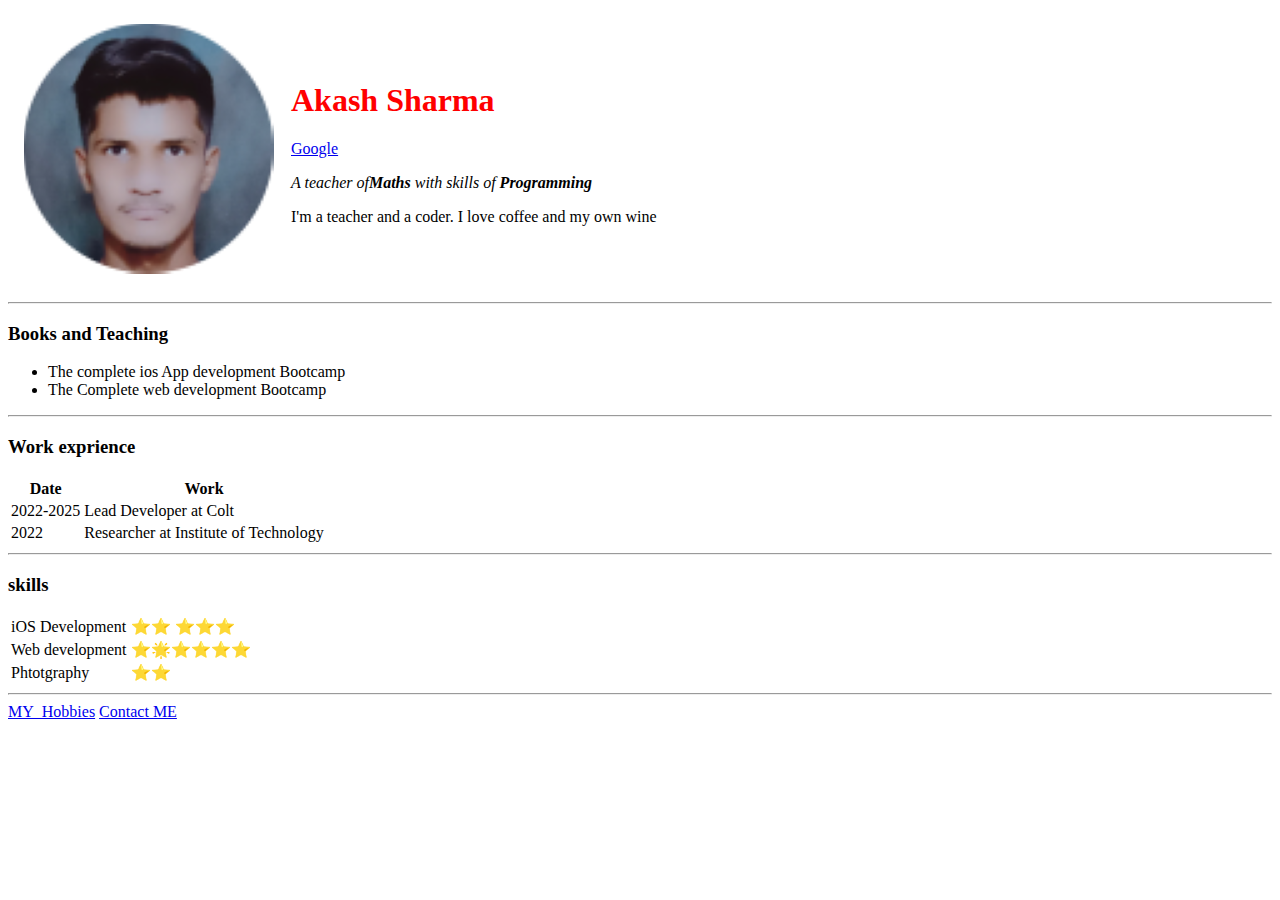
==== index.html @ a90a86a7 "Add initial CV website" ====
<!DOCTYPE html>
<html lang="en" dir="ltr">
  <head>
    <meta charset="utf-8">
    <title>Akash's Personal site</title>
  </head>
  <body>
    <table cellspacing = "15">
      <tr>
        <td align = "LEFT" colspan=""><img src="my_pics.png"  alt="Akash profile Picture"></td>
        <td><h1 style="color:red">Akash Sharma</h1>
        <a href="https://www.google.co.in">Google</a>
        <p><em>A teacher of<strong>Maths</strong> with skills of <strong>Programming</strong></em></p>
        <p>I'm a teacher and a coder. I love coffee and my own wine</p></td>
      </tr>
    </table>

    <hr>
    <h3>Books and Teaching</h3>
    <ul>
    <li>The complete ios App development Bootcamp</li>
    <li>The Complete web development Bootcamp</li>
  </ul>
  <hr>
  <h3>Work exprience</h3>
  <table>
    <thead>
      <tr >
        <th>Date</th>
        <th>Work</th>
      </tr>
    </thead>
    <tr>
      <td>2022-2025</td>
      <td>Lead Developer at Colt</td>
    </tr>
    <tr>
      <td>2022</td>
      <td>Researcher at Institute of Technology</td>
    </tr>
  </table>
  <hr>
  <h3>skills</h3>
  <table>
    <tr cellspacing = "10">
      <td>iOS Development</td>
      <td>⭐⭐ ⭐⭐⭐</td>
    </tr>
    <tr>
      <td>Web development</td>
      <td>⭐🌟⭐⭐⭐⭐</td>
    </tr>
    <tr>
      <td>Phtotgraphy</td>
      <td>⭐⭐</td>
    </tr>
  </table>
  <hr>
  <a href="MY_Hobbies.html">MY_Hobbies</a>
  <a href="Contact_me.html">Contact ME</a>
</body>
</html>
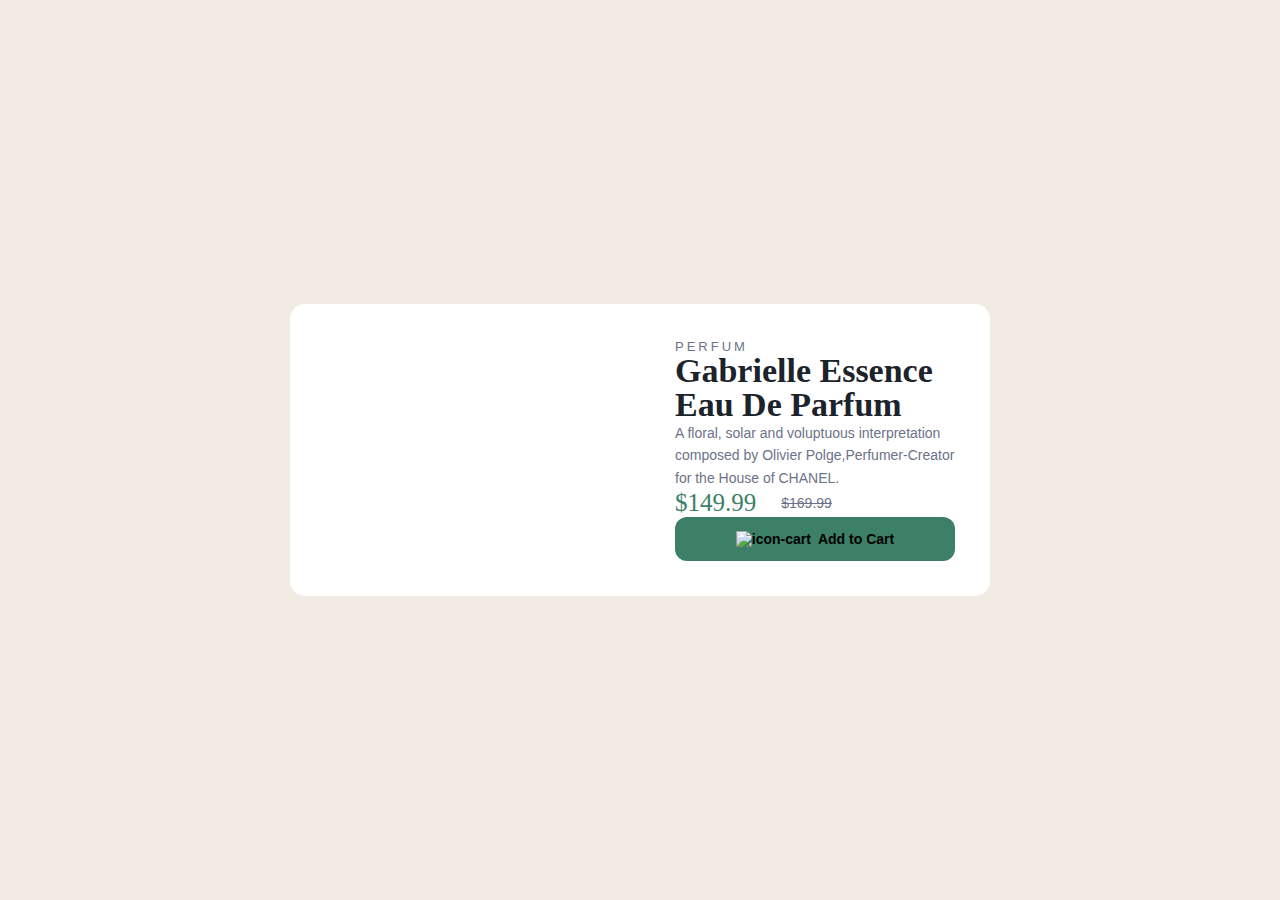
==== commit f946b21e: "Add files via upload" ====
--- a/index.html
+++ b/index.html
@@ -1,62 +1,34 @@
-<!DOCTYPE html>
-<html lang="en" dir="ltr">
-  <head>
-    <meta charset="utf-8">
-    <title>Akash's Personal site</title>
-  </head>
-  <body>
-    <table cellspacing = "15">
-      <tr>
-        <td align = "LEFT" colspan=""><img src="my_pics.png"  alt="Akash profile Picture"></td>
-        <td><h1 style="color:red">Akash Sharma</h1>
-        <a href="https://www.google.co.in">Google</a>
-        <p><em>A teacher of<strong>Maths</strong> with skills of <strong>Programming</strong></em></p>
-        <p>I'm a teacher and a coder. I love coffee and my own wine</p></td>
-      </tr>
-    </table>
-
-    <hr>
-    <h3>Books and Teaching</h3>
-    <ul>
-    <li>The complete ios App development Bootcamp</li>
-    <li>The Complete web development Bootcamp</li>
-  </ul>
-  <hr>
-  <h3>Work exprience</h3>
-  <table>
-    <thead>
-      <tr >
-        <th>Date</th>
-        <th>Work</th>
-      </tr>
-    </thead>
-    <tr>
-      <td>2022-2025</td>
-      <td>Lead Developer at Colt</td>
-    </tr>
-    <tr>
-      <td>2022</td>
-      <td>Researcher at Institute of Technology</td>
-    </tr>
-  </table>
-  <hr>
-  <h3>skills</h3>
-  <table>
-    <tr cellspacing = "10">
-      <td>iOS Development</td>
-      <td>⭐⭐ ⭐⭐⭐</td>
-    </tr>
-    <tr>
-      <td>Web development</td>
-      <td>⭐🌟⭐⭐⭐⭐</td>
-    </tr>
-    <tr>
-      <td>Phtotgraphy</td>
-      <td>⭐⭐</td>
-    </tr>
-  </table>
-  <hr>
-  <a href="MY_Hobbies.html">MY_Hobbies</a>
-  <a href="Contact_me.html">Contact ME</a>
-</body>
-</html>
+<!DOCTYPE html>
+<html lang="en">
+<head>
+  <meta charset="UTF-8">
+  <meta name="viewport" content="width=device-width, initial-scale=1.0">
+  <link rel="icon" type="image/png" sizes="32x32" href="./images/favicon-32x32.png">
+  <link rel="stylesheet" href="style.css">
+  
+  <title>Frontend Mentor | Product preview card component</title>
+</head>
+<body>
+  <div class="container">
+    <div class="grid">
+      <div class="img">
+        <img class="product-img" src="./images/image-product-desktop.jpg" alt="">
+      </div>
+      <div class="card-content">
+        <h5>PERFUM</h5>
+        <h1 class="block1">Gabrielle Essence Eau De Parfum</h1>
+        <p class="detail"> A floral, solar and voluptuous interpretation composed by Olivier Polge,Perfumer-Creator for the House of CHANEL.</p>
+        <div class="price">
+          <p class="rate">$149.99</p>
+          <p class="old-rate">$169.99</p>
+        </div> 
+        <button class="btn"><img  src="./images/icon-cart.svg" alt="icon-cart" class="icon">Add to Cart</button>
+      </div>
+    </div>
+  </div>
+    <!--<div class="attribution">
+      Challenge by <a href="https://www.frontendmentor.io?ref=challenge" target="_blank">Frontend Mentor</a>. 
+      Coded by <a href="#">Akash Sharma</a>
+    </div>-->
+</body>
+</html>--- a/style.css
+++ b/style.css
@@ -0,0 +1,107 @@
+body {
+    background-color: hsl(30, 38%, 92%);
+    font-family: "Montserrat",sans-serif;
+    font-size: 14px;
+    min-height:100vh;
+    display: flex;
+    justify-content: center;
+    align-items: center;
+}
+*{
+    margin: 0;
+    padding: 0;
+    box-sizing: border-box;
+}
+
+.container {
+    margin: 30px auto;
+    padding: 0 30px;
+}
+.grid {
+    max-width: 700px;
+    display: grid;
+    grid-template-columns: 1fr 1fr;
+    background-color: #FFF;
+    border-radius: 15px;
+    overflow: hidden;
+}
+
+.img img{
+    max-width: 100%;
+    display: inherit;
+}
+
+.card-content {
+    padding: 35px;
+    display: flex;
+    flex-direction: column;
+    justify-content: space-between;
+}
+
+h5 {
+    text-transform: uppercase;
+    letter-spacing: 3px;
+    font-size: 13px;
+    color: hsl(228,12%,48%);
+    font-weight: 500;
+}
+
+h1 {
+    font-family: "Fraunces",serif;
+    font-size: 34px;
+    line-height: 1em;
+    color:  hsl(212, 21%, 14%);
+}
+.detail {
+    color:  hsl(228, 12%, 48%);
+    line-height: 1.6em;
+}
+.price {
+    display: flex;
+    align-items: center;
+}
+
+.rate {
+    font-family: "Fraunces",serif;
+    color: hsl(158, 36%, 37%);
+    font-size: 25px;
+    padding-right: 25px;
+}
+.old-rate {
+    color:hsl(228, 12%, 48%);
+    text-decoration: line-through;
+}
+
+.btn {
+    background-color: hsl(158, 36%, 37%);
+    border: none;
+    padding: 14px 0;
+    border-radius: 12px;
+    font-size: 14px;
+    font-weight: 700;
+    cursor: pointer;
+    transition: background-color .3s ease;
+}
+.btn:hover {
+    background-color: hsl(158,36%,23%);
+}
+.icon {
+    padding-right: 7px;
+}
+@media only screen and (max-width:628px){
+    .grid {
+        max-height: 450px;
+        width: 100%;
+    }
+    .img img{
+        max-height: 450px;
+        width: 100%;
+        object-fit: cover;
+    }
+    .card-content {
+        display: block;
+    }
+    h5,h1,.detail,.price {
+        padding-right:23px ;
+    }
+}